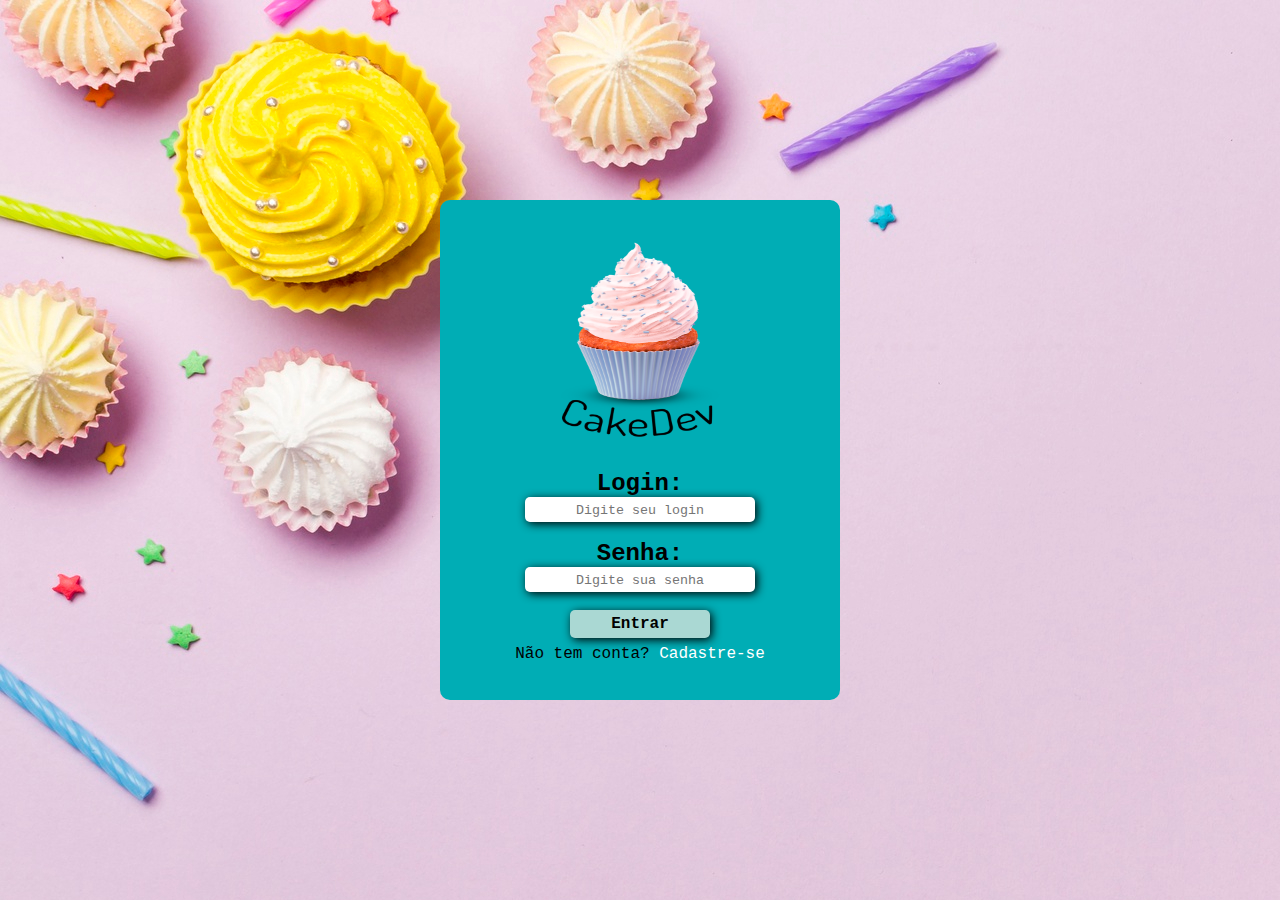
==== index.html @ ecb389a2 "up" ====
<!DOCTYPE html>
<html lang="pt-br">
<head>
    <meta charset="UTF-8">
    <meta http-equiv="X-UA-Compatible" content="IE=edge">
    <meta name="viewport" content="width=device-width, initial-scale=1.0">
    <link rel="stylesheet" href="style.css">
    <title>Login</title>
</head>
<body>
    <form action="login.pgp" method="post" autocomplete="on">
    
        <article id="pai">
            <article id="filho">

                    <article class="container">
                        <article class="imagem" id="logo" >

                        </article>
                    </article>

                <article id="sub-filho"> 
                    <label for="ilogin">Login:</label>
                    <p><input type="text" name="login" id="ilogin" placeholder="Digite seu login" required minlength="3" maxlength="20"></p><br>

                    <label for="isenha">Senha:</label>
                    <p><input type="password" name="senha" id="isenha" placeholder="Digite sua senha" required minlength="3" maxlength="10"></p><br>

                    <article id="bt-enviar">
                        <input type="submit" value="Entrar">
                        <p>Não tem conta? <a href="#">Cadastre-se</a></p>
                    </article>
                </article>

                

            </article>
        </article>
    </form>
</body>
</html>
---- style.css ----
@charset "utf-8";

@import url('https://fonts.googleapis.com/css2?family=Teko:wght@500&display=swap');
@import url('https://fonts.googleapis.com/css2?family=Saira+Condensed:wght@500&display=swap');

*{
    padding: 0;
    margin: 0;
}

:root{

   --cor-Cinza: #393e46;
   --cor-Azul: #00adb5;
   --cor-Verde: #aad8d3;

   --fonte-1: 'Teko', sans-serif;
   --fonte-2: 'Saira Condensed', sans-serif;
}

#pai{
    height: 100vh;
    background-color: var(--cor-Cinza);
    position: relative;
    background-image: url('imagem/bolos-velas-aalaw-e-polvilha-no-canto-do-fundo-rosa.jpg');
    background-size: 100% 0 100%;

}

#filho{
    background-color: var(--cor-Azul);
    height: 500px;
    width: 400px;
    position: absolute;
/*  background-image: url('imagem/target001.png');*/
    background-size: 100% 100%;
    border-radius: 10px;

    top: 50%;
    left: 50%;
    margin-top: -250px;
    margin-left: -200px;
}

.container{
    display: flex;
    align-items: center;
    flex-direction: column;
    padding-top: 40px;
}

.imagem{ 
   height: 200px;
   width: 180px;
}

#logo{
    background-image: url('LOGO/cakedev\ -\ preto.png');
    background-size: 100% 100%;
}

#sub-filho{
    text-align: center;
    margin-top: 30px;
}

#sub-filho label{
    font-size: 1.5em;
    font-family: 'Courier New', Courier, monospace;
    font-weight: 600;    
}

#sub-filho ::placeholder{
    text-align: center;
    font-family: 'Courier New', Courier, monospace;
}

#sub-filho input{
    padding: 5px;
    width: 220px;
    border-radius: 5px;
    border: 1px ;
    box-shadow: 2px 2px 10px black;
}

#bt-enviar input{
    background-color: var(--cor-Verde);
    font-family: 'Courier New', Courier, monospace;
    cursor: pointer;
    font-size: 1em;
    font-weight: 600;
    width: 140px;
}

#bt-enviar input:hover{
    background-color: var(--cor-Cinza);
    color: white;
    transition: all .7s;
}

#bt-enviar p{
    margin: 7px;
    font-family: 'Courier New', Courier, monospace;
}

#bt-enviar a{
    color: white;
    font-family: 'Courier New', Courier, monospace;
    text-decoration: none;
}

#bt-enviar a:hover{
    font-weight: 600;
    text-decoration: underline;
}

@media screen and (min-width: 320px) {
    #sub-filho{
        
    }
}
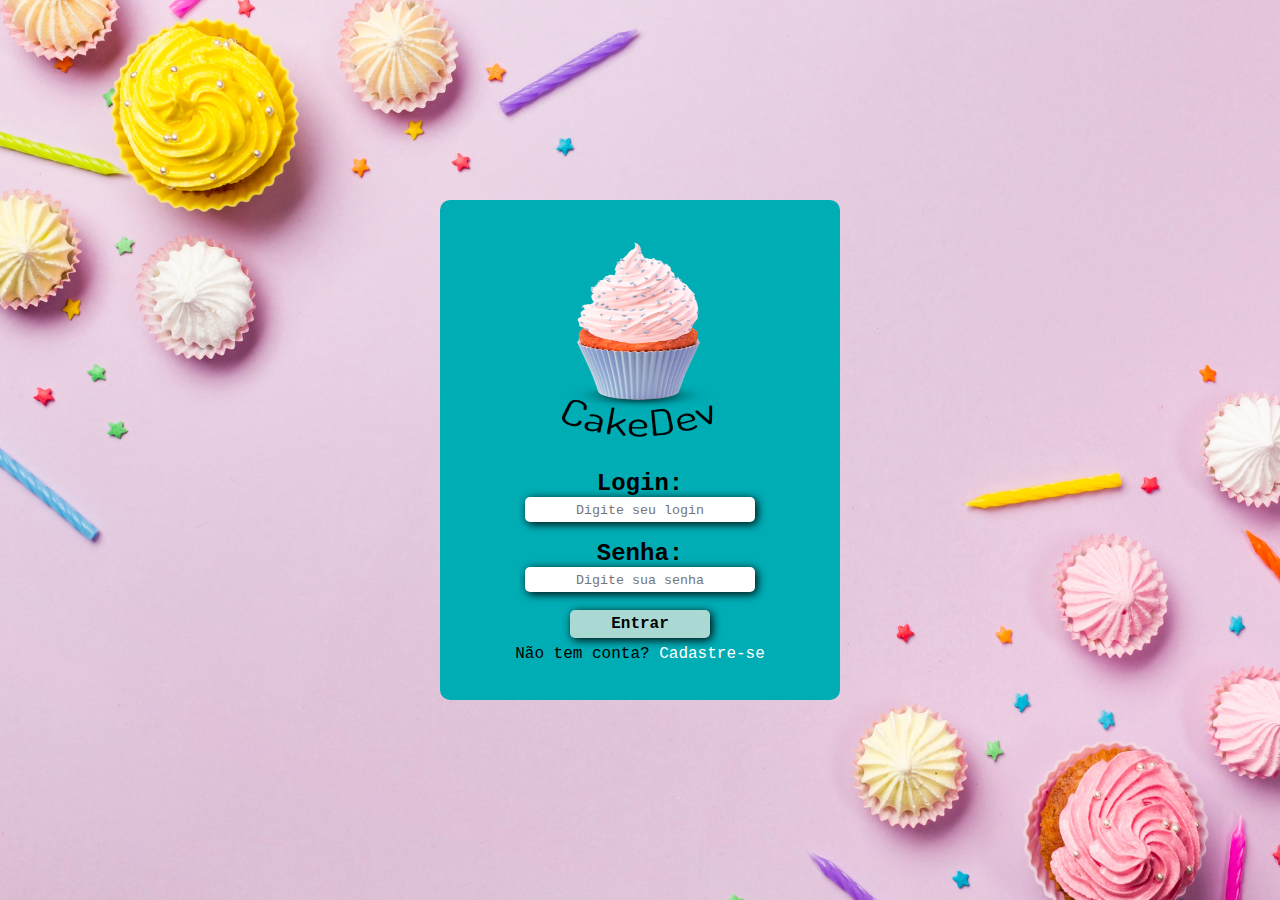
==== commit d845ca11: "up" ====
--- a/index.html
+++ b/index.html
@@ -11,26 +11,27 @@
     <form action="login.pgp" method="post" autocomplete="on">
     
         <article id="pai">
+            <img src="imagem/bolos-velas-aalaw-e-polvilha-no-canto-do-fundo-rosa.jpg" alt="">
             <article id="filho">
 
-                    <article class="container">
-                        <article class="imagem" id="logo" >
+                <article class="container">
+                    <article class="imagem" id="logo" >
 
-                        </article>
-                    </article>
-
-                <article id="sub-filho"> 
-                    <label for="ilogin">Login:</label>
-                    <p><input type="text" name="login" id="ilogin" placeholder="Digite seu login" required minlength="3" maxlength="20"></p><br>
-
-                    <label for="isenha">Senha:</label>
-                    <p><input type="password" name="senha" id="isenha" placeholder="Digite sua senha" required minlength="3" maxlength="10"></p><br>
-
-                    <article id="bt-enviar">
-                        <input type="submit" value="Entrar">
-                        <p>Não tem conta? <a href="#">Cadastre-se</a></p>
                     </article>
                 </article>
+
+            <article id="sub-filho"> 
+                <label for="ilogin">Login:</label>
+                <p><input type="text" name="login" id="ilogin" placeholder="Digite seu login" required minlength="3" maxlength="20"></p><br>
+
+                <label for="isenha">Senha:</label>
+                <p><input type="password" name="senha" id="isenha" placeholder="Digite sua senha" required minlength="3" maxlength="10"></p><br>
+
+                <article id="bt-enviar">
+                    <input type="submit" value="Entrar">
+                    <p>Não tem conta? <a href="cadastro.html">Cadastre-se</a></p>
+                </article>
+            </article>
 
                 
 
--- a/style.css
+++ b/style.css
@@ -20,11 +20,15 @@
 
 #pai{
     height: 100vh;
-    background-color: var(--cor-Cinza);
-    position: relative;
-    background-image: url('imagem/bolos-velas-aalaw-e-polvilha-no-canto-do-fundo-rosa.jpg');
-    background-size: 100% 0 100%;
+    display: flex;
+    justify-content: center;
+    align-items: center;
+}
 
+#pai img{
+    width: 100%;
+    height: 100%;
+    background-size: cover;
 }
 
 #filho{
@@ -32,14 +36,8 @@
     height: 500px;
     width: 400px;
     position: absolute;
-/*  background-image: url('imagem/target001.png');*/
     background-size: 100% 100%;
     border-radius: 10px;
-
-    top: 50%;
-    left: 50%;
-    margin-top: -250px;
-    margin-left: -200px;
 }
 
 .container{
@@ -114,9 +112,12 @@
     text-decoration: underline;
 }
 
-@media screen and (min-width: 320px) {
-    #sub-filho{
-        
+@media (max-width: 375px) {
+    #pai{
+        width: auto;
     }
+    #filho{
+        width: auto;
+    }
+
 }
-
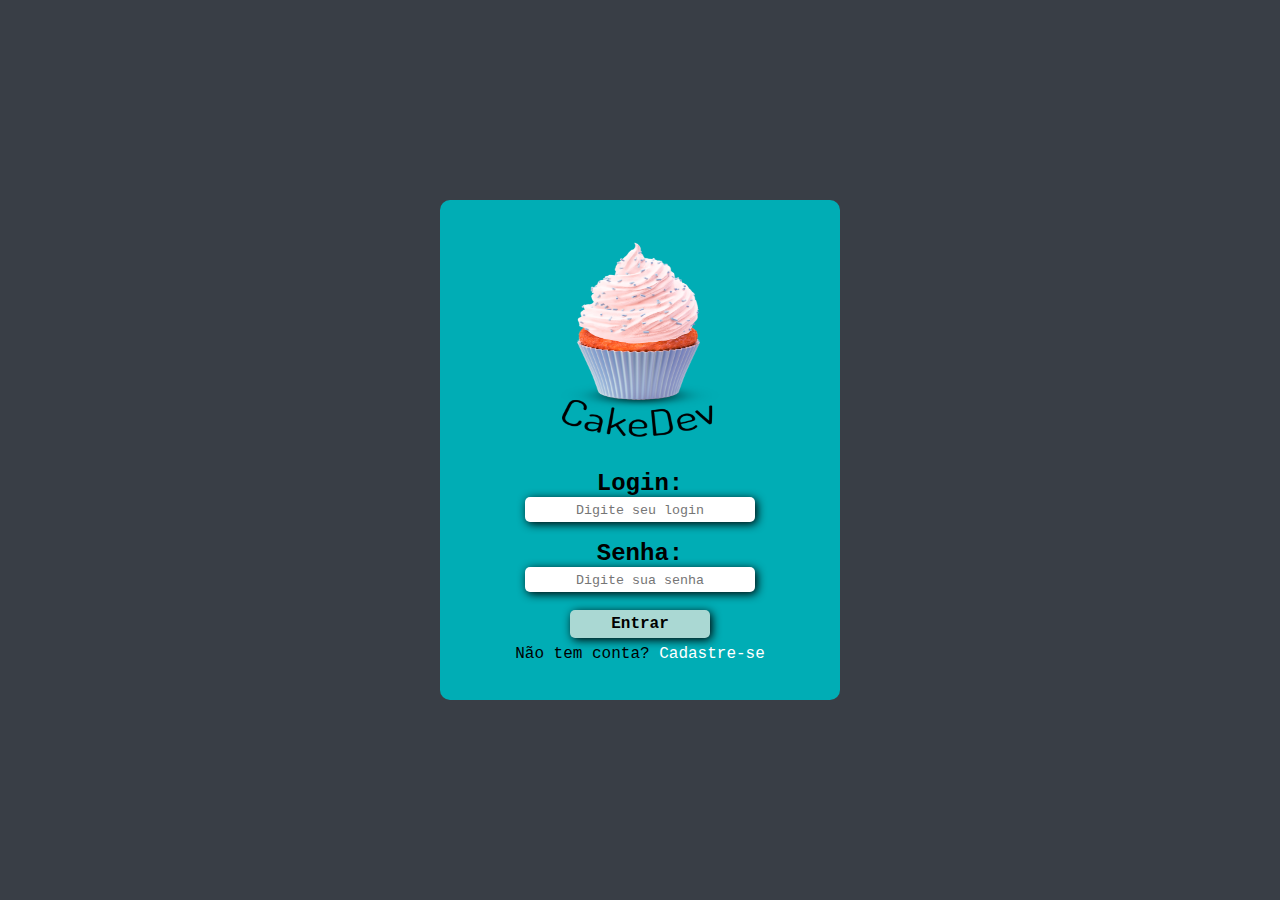
==== commit fec589a3: "mudando a cor do bac" ====
--- a/index.html
+++ b/index.html
@@ -11,7 +11,7 @@
     <form action="login.pgp" method="post" autocomplete="on">
     
         <article id="pai">
-            <img src="imagem/bolos-velas-aalaw-e-polvilha-no-canto-do-fundo-rosa.jpg" alt="">
+            
             <article id="filho">
 
                 <article class="container">
--- a/style.css
+++ b/style.css
@@ -23,6 +23,7 @@
     display: flex;
     justify-content: center;
     align-items: center;
+    background-color: var(--cor-Cinza);
 }
 
 #pai img{
